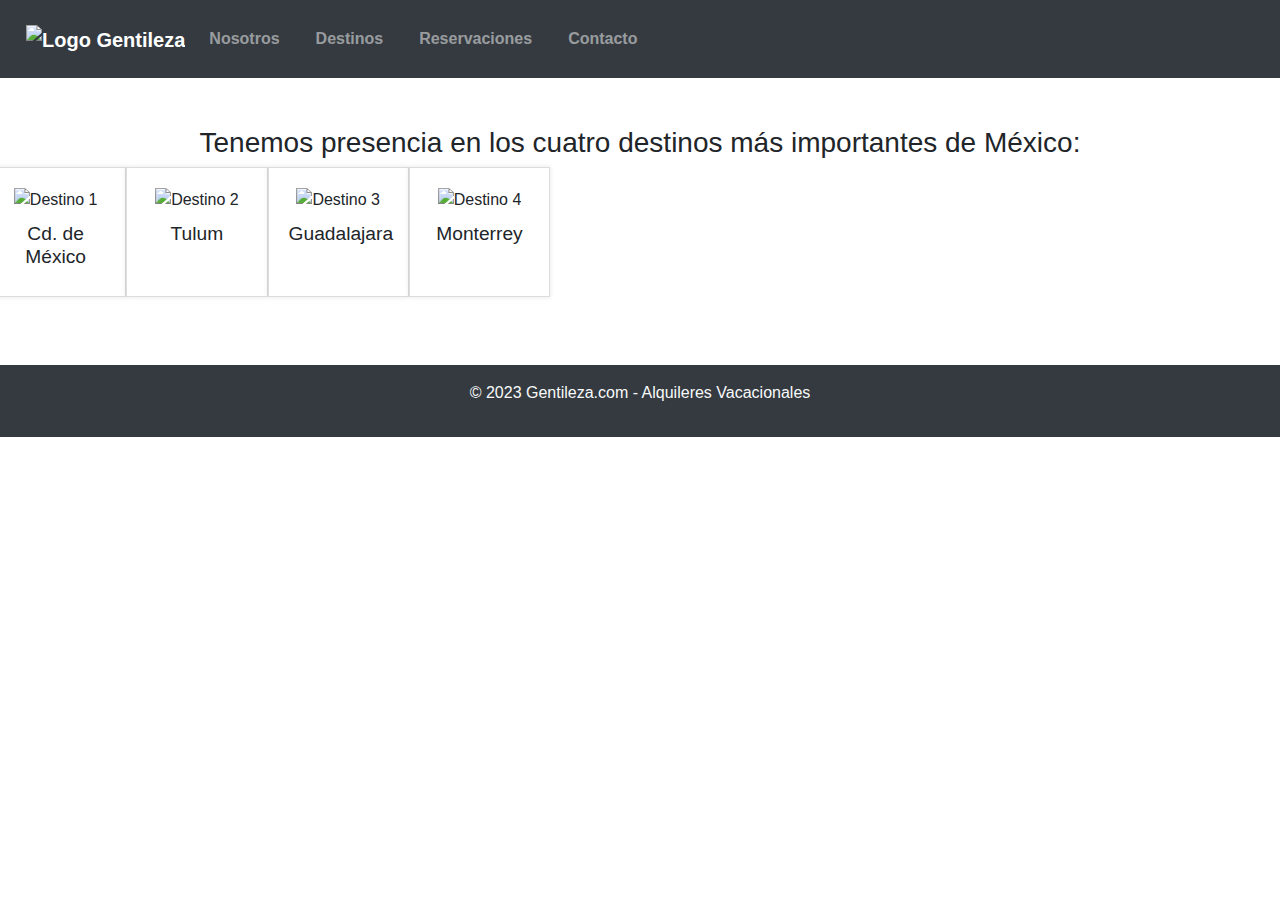
==== destinos.html @ 36a86708 "imagenes corregidas y cambio de textos" ====
<!DOCTYPE html>
<html lang="es">
    <head>
        <meta charset="UTF-8">
        <meta name="viewport" content="width=device-width, initial-scale=1.0">
        <link rel="stylesheet" href="https://maxcdn.bootstrapcdn.com/bootstrap/4.5.2/css/bootstrap.min.css">
        <link rel="stylesheet" href="estilos.css">
        <title>Gentileza - Administración de Alquileres Vacacionales</title>
    </head>
<body>
    <header>
        <nav class="navbar navbar-expand-lg navbar-dark bg-dark">
            <a class="navbar-brand" href="index.html">
                <img src="images/logo.png" alt="Logo Gentileza">
            </a>
            <button class="navbar-toggler" type="button" data-toggle="collapse" data-target="#navbarNav">
                <span class="navbar-toggler-icon"></span>
            </button>
            <div class="collapse navbar-collapse" id="navbarNav">
                <ul class="navbar-nav ml-auto">
                    <li class="nav-item">
                        <a class="nav-link" href="nosotros.html">Nosotros</a>
                    </li>
                    <li class="nav-item">
                        <a class="nav-link" href="destinos.html">Destinos</a>
                    </li>
                    <li class="nav-item">
                        <a class="nav-link" href="reservaciones.html">Reservaciones</a>
                    </li>
                    <li class="nav-item">
                        <a class="nav-link" href="contacto.html">Contacto</a>
                    </li>
                </ul>
            </div>
        </nav>
    </header>
    <section class="destinations text-center my-5">
        <div class="container">
            <h3>Tenemos presencia en los cuatro destinos más importantes de México:</h3>
        </div>
            <div class="row">
                <div class="destination col-md-3 col-sm-6">
                    <img src="images/Mexico City.jpeg" alt="Destino 1" class="img-fluid">
                    <h3>Cd. de México</h3>
                </div>
                <div class="destination col-md-3 col-sm-6">
                    <img src="images/Tulum.jpg" alt="Destino 2" class="img-fluid">
                    <h3>Tulum</h3>
                </div>
                <div class="destination col-md-3 col-sm-6">
                    <img src="images/Guadalajara.webp" alt="Destino 3" class="img-fluid">
                    <h3>Guadalajara</h3>
                </div>
                <div class="destination col-md-3 col-sm-6">
                    <img src="images/monterrey.jpg" alt="Destino 4" class="img-fluid">
                    <h3>Monterrey</h3>
                </div>
            </div>
        </section>
    </main>
    <footer class="bg-dark text-light text-center py-3">
        <p>&copy; 2023 Gentileza.com - Alquileres Vacacionales</p>
    </footer>
    <script src="https://code.jquery.com/jquery-3.5.1.slim.min.js"></script>
    <script src="https://cdn.jsdelivr.net/npm/@popperjs/core@2.11.6/dist/umd/popper.min.js"></script>
    <script src="https://maxcdn.bootstrapcdn.com/bootstrap/4.5.2/js/bootstrap.min.js"></script>
</body>
</html>
---- estilos.css ----
body {
    font-family: Arial, sans-serif;
    margin: 0;
    padding: 0;
}

header {
    background-color: #343a40;
    color: #fff;
    padding: 10px;
    display: flex;
    justify-content: space-between;
    align-items: center;
}
nav ul {
    list-style-type: none;
    margin: 0;
    padding: 0;
}

nav li {
    display: inline;
    margin-right: 20px;
}

nav a {
    text-decoration: none;
    color: #fff;
    font-weight: bold;
}

main {
    padding: 20px;
}

/* Estilos para la sección Gallery (Carrusel) */
.gallery {
    background-color: #f0f0f0;
    padding: 20px;
}
.invite-box {
    background-color: #f0f0f0;
    padding: 20px;
}

.invite-box {
    background-color: #fff;
    border: 1px solid #ddd;
    padding: 20px;
    text-align: center;
    box-shadow: 0 0 5px rgba(0, 0, 0, 0.1);
}

.destinations {
    display: flex;
    justify-content: space-between;
    flex-wrap: wrap;
    margin-top: 20px;
}

.destination {
    width: calc(20% - 10px);
    margin-bottom: 20px;
    background-color: #fff;
    border: 1px solid #ddd;
    padding: 20px;
    text-align: center;
    box-shadow: 0 0 5px rgba(0, 0, 0, 0.1);
}

.destination img {
    max-width: 100%;
    height: auto;
    margin-bottom: 10px; 
}

.destination h3 {
    font-size: 1.2rem;
    margin-top: 0;
}

.destination p {
    font-size: 1.2rem;
}

.invite-owners {
    background-color: #f0f0f0;
    padding: 20px;
}

.invite-box {
    background-color: #fff;
    border: 1px solid #ddd;
    padding: 20px;
    text-align: center;
    box-shadow: 0 0 5px rgba(0, 0, 0, 0.1);
}

footer {
    background-color: #333;
    color: #fff;
    text-align: center;
    padding: 10px;
}
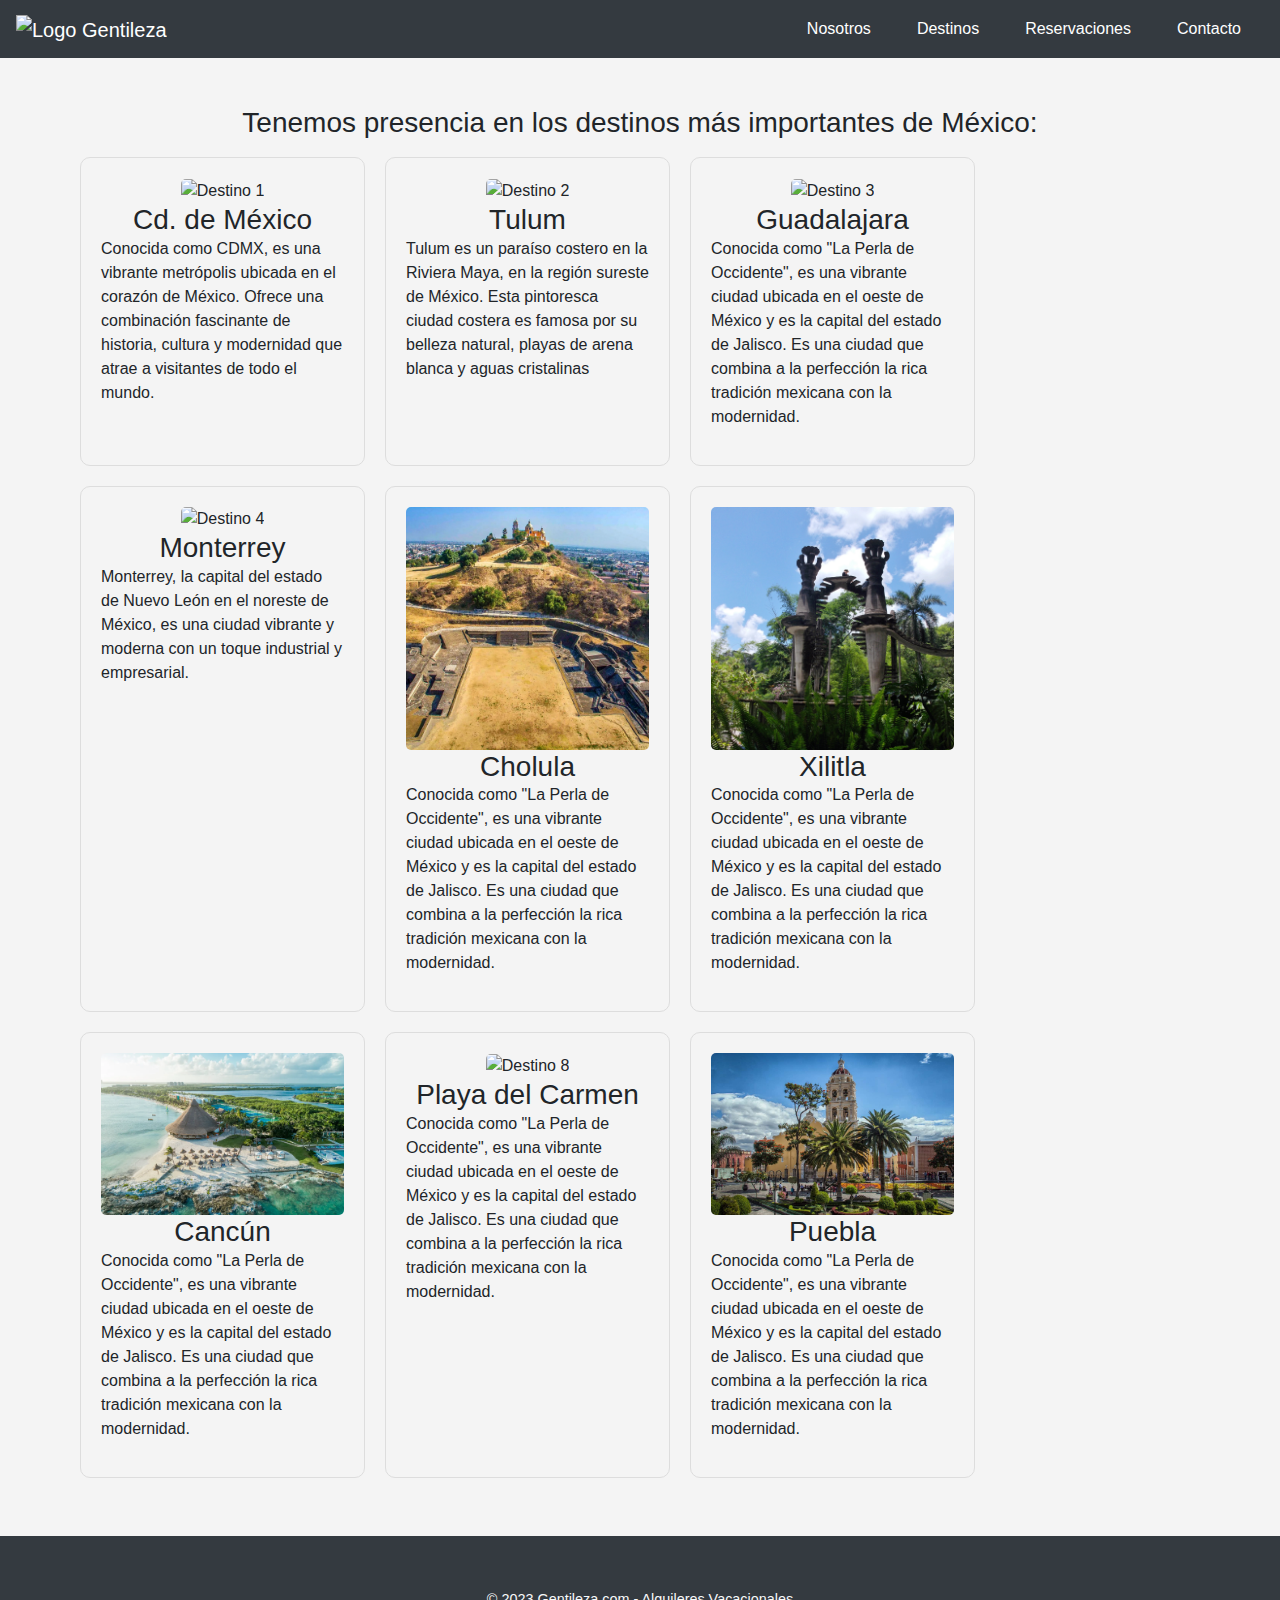
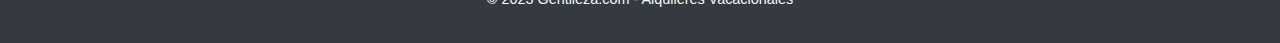
==== commit ce4482e3: "Destinos agregados" ====
--- a/destinos.html
+++ b/destinos.html
@@ -1,17 +1,36 @@
 <!DOCTYPE html>
 <html lang="es">
-    <head>
-        <meta charset="UTF-8">
-        <meta name="viewport" content="width=device-width, initial-scale=1.0">
-        <link rel="stylesheet" href="https://maxcdn.bootstrapcdn.com/bootstrap/4.5.2/css/bootstrap.min.css">
-        <link rel="stylesheet" href="estilos.css">
-        <title>Gentileza - Administración de Alquileres Vacacionales</title>
-    </head>
+<head>
+    <meta charset="UTF-8">
+    <meta name="viewport" content="width=device-width, initial-scale=1.0">
+    <meta name="description" content="Gentileza - Administración de Alquileres Vacacionales. Encuentra las mejores propiedades para tus vacaciones.">
+    <meta name="keywords" content="alquileres vacacionales, propiedades de vacaciones, destinos turísticos, Gentileza">
+    <link rel="stylesheet" href="https://maxcdn.bootstrapcdn.com/bootstrap/4.5.2/css/bootstrap.min.css">
+    <link rel="stylesheet" href="estilos.css">
+    <link rel="icon" type="image/png" sizes="16x16" href="./images/favicon-16x16.png">
+    <link rel="icon" type="image/png" sizes="32x32" href="./images/favicon-32x32.png">
+    <link rel="icon" type="image/png" sizes="57x57" href="./images/apple-icon-57x57.png">
+    <link rel="icon" type="image/png" sizes="180x180" href="./images/apple-icon-180x180.png">
+    <link rel="icon" type="image/png" sizes="192x192" href="./images/android-icon-192x192.png">
+    <link rel="icon" type="image/ico" href="./images/favicon.ico">
+    <script src="https://kit.fontawesome.com/1b5303a6f0.js" crossorigin="anonymous"></script>
+    <title>Gentileza - Administración de Alquileres Vacacionales</title>
+    <style>
+        /* Estilos personalizados para el menú */
+        .navbar-dark .navbar-nav .nav-link {
+            color: white; /* Texto blanco en el menú */
+            transition: color 0.3s; /* Transición de color en 0.3 segundos */
+        }
+        .navbar-dark .navbar-nav .nav-link:hover {
+            color: gray; /* Texto gris al pasar el cursor */
+        }
+    </style>
+</head>
 <body>
     <header>
         <nav class="navbar navbar-expand-lg navbar-dark bg-dark">
             <a class="navbar-brand" href="index.html">
-                <img src="images/logo.png" alt="Logo Gentileza">
+                <img src="images/logo.png" alt="Logo Gentileza" class="logo desktop-logo"> 
             </a>
             <button class="navbar-toggler" type="button" data-toggle="collapse" data-target="#navbarNav">
                 <span class="navbar-toggler-icon"></span>
@@ -35,31 +54,76 @@
         </nav>
     </header>
     <section class="destinations text-center my-5">
+        <div class="container" style="text-align: center;">
+            <h3>Tenemos presencia en los destinos más importantes de México:</h3>
+        </div>
         <div class="container">
-            <h3>Tenemos presencia en los cuatro destinos más importantes de México:</h3>
-        </div>
             <div class="row">
                 <div class="destination col-md-3 col-sm-6">
                     <img src="images/Mexico City.jpeg" alt="Destino 1" class="img-fluid">
-                    <h3>Cd. de México</h3>
+                    <h3 style="text-align: center;">Cd. de México</h3>
+                    <p style="text-align: left;">Conocida como CDMX, es una vibrante metrópolis ubicada en el corazón de México. Ofrece una combinación fascinante de historia, cultura y modernidad que atrae a visitantes de todo el mundo.</p>
                 </div>
                 <div class="destination col-md-3 col-sm-6">
                     <img src="images/Tulum.jpg" alt="Destino 2" class="img-fluid">
-                    <h3>Tulum</h3>
+                    <h3 style="text-align: center;">Tulum</h3>
+                    <p style="text-align: left;">Tulum es un paraíso costero en la Riviera Maya, en la región sureste de México. Esta pintoresca ciudad costera es famosa por su belleza natural, playas de arena blanca y aguas cristalinas</p>
                 </div>
                 <div class="destination col-md-3 col-sm-6">
                     <img src="images/Guadalajara.webp" alt="Destino 3" class="img-fluid">
-                    <h3>Guadalajara</h3>
+                    <h3 style="text-align: center;">Guadalajara</h3>
+                    <p style="text-align: left;">Conocida como "La Perla de Occidente", es una vibrante ciudad ubicada en el oeste de México y es la capital del estado de Jalisco. Es una ciudad que combina a la perfección la rica tradición mexicana con la modernidad.</p>
                 </div>
                 <div class="destination col-md-3 col-sm-6">
                     <img src="images/monterrey.jpg" alt="Destino 4" class="img-fluid">
-                    <h3>Monterrey</h3>
+                    <h3 style="text-align: center;">Monterrey</h3>
+                    <p style="text-align: left;">Monterrey, la capital del estado de Nuevo León en el noreste de México, es una ciudad vibrante y moderna con un toque industrial y empresarial.</p>
+                </div>
+                <div class="destination col-md-3 col-sm-6">
+                    <img src="images/gran_piramide_cholula_portada_principal.jpg" alt="Destino 5" class="img-fluid">
+                    <h3 style="text-align: center;">Cholula</h3>
+                    <p style="text-align: left;">Conocida como "La Perla de Occidente", es una vibrante ciudad ubicada en el oeste de México y es la capital del estado de Jalisco. Es una ciudad que combina a la perfección la rica tradición mexicana con la modernidad.</p>
+                </div>
+                <div class="destination col-md-3 col-sm-6">
+                    <img src="images/xilitla-h1.png" alt="Destino 6" class="img-fluid">
+                    <h3 style="text-align: center;">Xilitla</h3>
+                    <p style="text-align: left;">Conocida como "La Perla de Occidente", es una vibrante ciudad ubicada en el oeste de México y es la capital del estado de Jalisco. Es una ciudad que combina a la perfección la rica tradición mexicana con la modernidad.</p>
+                </div>
+                <div class="destination col-md-3 col-sm-6">
+                    <img src="images/Cancun.webp" alt="Destino 7" class="img-fluid">
+                    <h3 style="text-align: center;">Cancún</h3>
+                    <p style="text-align: left;">Conocida como "La Perla de Occidente", es una vibrante ciudad ubicada en el oeste de México y es la capital del estado de Jalisco. Es una ciudad que combina a la perfección la rica tradición mexicana con la modernidad.</p>
+                </div>
+                <div class="destination col-md-3 col-sm-6">
+                    <img src="images/PlayadelCarmen.jpg" alt="Destino 8" class="img-fluid">
+                    <h3 style="text-align: center;">Playa del Carmen</h3>
+                    <p style="text-align: left;">Conocida como "La Perla de Occidente", es una vibrante ciudad ubicada en el oeste de México y es la capital del estado de Jalisco. Es una ciudad que combina a la perfección la rica tradición mexicana con la modernidad.</p>
+                </div>
+                <div class="destination col-md-3 col-sm-6">
+                    <img src="images/Puebla.jpg" alt="Destino 8" class="img-fluid">
+                    <h3 style="text-align: center;">Puebla</h3>
+                    <p style="text-align: left;">Conocida como "La Perla de Occidente", es una vibrante ciudad ubicada en el oeste de México y es la capital del estado de Jalisco. Es una ciudad que combina a la perfección la rica tradición mexicana con la modernidad.</p>
                 </div>
             </div>
-        </section>
+        </div>
+    </section>        
     </main>
     <footer class="bg-dark text-light text-center py-3">
-        <p>&copy; 2023 Gentileza.com - Alquileres Vacacionales</p>
+        <!-- Botones grandes en versiones de escritorio -->
+        <div class="d-none d-lg-block">
+            <a href="404.html" class="social-icon"><i class="fab fa-facebook fa-2xl mr-2"></i></a>
+            <a href="404.html" class="social-icon"><i class="fab fa-twitter fa-2xl mr-2"></i></a>
+            <a href="404.html" class="social-icon"><i class="fab fa-youtube fa-2xl mr-2"></i></a>
+            <a href="404.html" class="social-icon"><i class="fab fa-instagram fa-2xl mr-2"></i></a>
+        </div>
+        <!-- Botones más pequeños en versiones móviles -->
+        <div class="d-block d-lg-none">
+            <a href="404.html" class="social-icon"><i class="fab fa-facebook fa-lg mr-2"></i></a>
+            <a href="404.html" class="social-icon"><i class="fab fa-twitter fa-lg mr-2"></i></a>
+            <a href="404.html" class="social-icon"><i class="fab fa-youtube fa-lg mr-2"></i></a>
+            <a href="404.html" class="social-icon"><i class="fab fa-instagram fa-lg mr-2"></i></a>
+        </div>
+        <p class="mt-3">&copy; 2023 Gentileza.com - Alquileres Vacacionales</p>
     </footer>
     <script src="https://code.jquery.com/jquery-3.5.1.slim.min.js"></script>
     <script src="https://cdn.jsdelivr.net/npm/@popperjs/core@2.11.6/dist/umd/popper.min.js"></script>
--- a/estilos.css
+++ b/estilos.css
@@ -1,104 +1,90 @@
 body {
-    font-family: Arial, sans-serif;
+    font-family: "Arial", sans-serif;
+    background-color: #f4f4f4;
     margin: 0;
     padding: 0;
+  }
+  
+  header {
+    background-color: #333;
+    color: white;
+  }
+  
+  .navbar-brand img {
+    max-height: 80px;
+  }
+  
+  .navbar-toggler-icon {
+    background-color: white;
+  }
+  
+  .navbar-nav li {
+    margin: 0 15px;
+  }
+  .navbar-nav li a {
+    color: white;
+  }
+  .navbar-nav li a:hover {
+    color: #666;
+  }
+  
+  .intro {
+    background-color: white;
+    padding: 30px;
+    border: 1px solid #e1e1e1;
+    border-radius: 5px;
+  }
+  .intro h1 {
+    font-family: "Helvetica Neue", sans-serif;
+    color: #333;
+    font-size: 2.5rem;
+  }
+  .intro p {
+    color: #666;
+    font-size: 1.2rem;
+  }
+  
+  footer {
+    font-size: 0.9rem;
+  }
+  
+  img {
+    max-width: 100%;
+  }
+/* Añadimos reglas CSS para el logo y las imágenes en dispositivos móviles */
+.mobile-logo {
+  max-width: 100%; /* Hace que el logo sea responsivo en dispositivos móviles */
 }
 
-header {
-    background-color: #343a40;
-    color: #fff;
-    padding: 10px;
-    display: flex;
-    justify-content: space-between;
-    align-items: center;
-}
-nav ul {
-    list-style-type: none;
-    margin: 0;
-    padding: 0;
+.desktop-logo {
+  max-width: 350px; /* Ajusta el tamaño del logo para dispositivos de escritorio */
 }
 
-nav li {
-    display: inline;
-    margin-right: 20px;
+/* Añadimos reglas CSS para los íconos de redes sociales en dispositivos de escritorio */
+.social-icon {
+  color: white; /* Color blanco predeterminado */
+  text-decoration: none; /* Quitar subrayado enlaces */
+  transition: color 0.3s; /* Transición de color en 0.3 segundos */
+  margin-right: 20px; /* Separación entre íconos */
 }
 
-nav a {
-    text-decoration: none;
-    color: #fff;
-    font-weight: bold;
+.social-icon:hover {
+  color: gray; /* Cambia a gris al pasar el puntero sobre el ícono */
 }
-
-main {
-    padding: 20px;
-}
-
-/* Estilos para la sección Gallery (Carrusel) */
-.gallery {
-    background-color: #f0f0f0;
-    padding: 20px;
-}
-.invite-box {
-    background-color: #f0f0f0;
-    padding: 20px;
-}
-
-.invite-box {
-    background-color: #fff;
-    border: 1px solid #ddd;
-    padding: 20px;
-    text-align: center;
-    box-shadow: 0 0 5px rgba(0, 0, 0, 0.1);
-}
-
-.destinations {
-    display: flex;
-    justify-content: space-between;
-    flex-wrap: wrap;
-    margin-top: 20px;
-}
-
 .destination {
-    width: calc(20% - 10px);
-    margin-bottom: 20px;
-    background-color: #fff;
-    border: 1px solid #ddd;
-    padding: 20px;
-    text-align: center;
-    box-shadow: 0 0 5px rgba(0, 0, 0, 0.1);
+  background-color: #f4f4f4; /* Fondo gris claro */
+  border: 1px solid #ddd; /* Borde del polaroid */
+  padding: 20px; /* Espacio interno */
+  margin: 10px; /* Margen entre polaroids */
+  border-radius: 10px; /* Esquinas redondeadas */
 }
 
 .destination img {
-    max-width: 100%;
-    height: auto;
-    margin-bottom: 10px; 
+  max-width: 100%;
+  border-radius: 5px; /* Esquinas redondeadas para la imagen */
 }
-
 .destination h3 {
-    font-size: 1.2rem;
-    margin-top: 0;
+  text-align: center; /* Centra horizontalmente el texto */
+  margin-top: auto; /* Centra verticalmente el texto */
+  margin-bottom: auto; /* Centra verticalmente el texto */
 }
-
-.destination p {
-    font-size: 1.2rem;
-}
-
-.invite-owners {
-    background-color: #f0f0f0;
-    padding: 20px;
-}
-
-.invite-box {
-    background-color: #fff;
-    border: 1px solid #ddd;
-    padding: 20px;
-    text-align: center;
-    box-shadow: 0 0 5px rgba(0, 0, 0, 0.1);
-}
-
-footer {
-    background-color: #333;
-    color: #fff;
-    text-align: center;
-    padding: 10px;
-}
